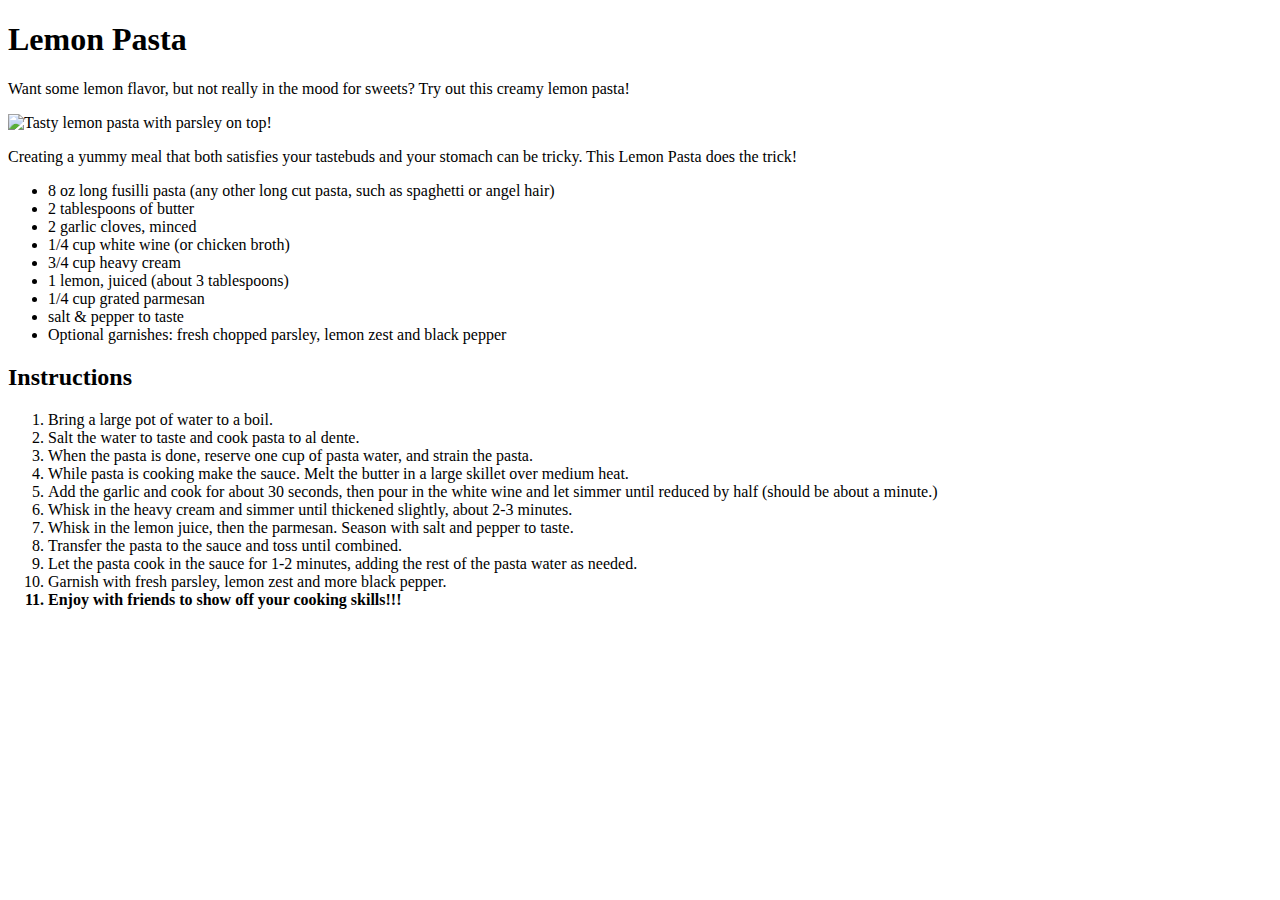
==== recipies/creamylemonpasta.html @ 2a902eaa "Add directory structure" ====
<!DOCTYPE html>
<html lang="en">
<head>
    <meta charset="UTF-8">
    <meta http-equiv="X-UA-Compatible" content="IE=edge">
    <meta name="viewport" content="width=device-width, initial-scale=1.0">
    <title>Creamy Lemon Pasta</title>
</head>
<body>
    <h1>Lemon Pasta</h1>

    <p>Want some lemon flavor, but not really in the mood for sweets? Try out this creamy lemon pasta!</p>

    <img src="../img/lemon-pasta.svg" alt="Tasty lemon pasta with parsley on top!">

    <p>Creating a yummy meal that both satisfies your tastebuds and your stomach can be tricky. This Lemon Pasta does the trick!</p>

    <p>
        <ul>
            <li>8 oz long fusilli pasta (any other long cut pasta, such as spaghetti or angel hair)</li>
            <li>2 tablespoons of butter</li>
            <li>2 garlic cloves, minced</li>
            <li>1/4 cup white wine (or chicken broth)</li>
            <li>3/4 cup heavy cream</li>
            <li>1 lemon, juiced (about 3 tablespoons)</li>
            <li>1/4 cup grated parmesan</li>
            <li>salt & pepper to taste</li>
            <li>Optional garnishes: fresh chopped parsley, lemon zest and black pepper</li>
        </ul>
    </p>
    <h2>Instructions</h2>
    <p>
        <ol>
            <li>Bring a large pot of water to a boil.</li>
            <li>Salt the water to taste and cook pasta to al dente.</li>
            <li>When the pasta is done, reserve one cup of pasta water, and strain the pasta.</li>
            <li>While pasta is cooking make the sauce. Melt the butter in a large skillet over medium heat.</li>
            <li>Add the garlic and cook for about 30 seconds, then pour in the white wine and let simmer until reduced by half (should be about a minute.)</li>
            <li>Whisk in the heavy cream and simmer until thickened slightly, about 2-3 minutes.</li>
            <li>Whisk in the lemon juice, then the parmesan. Season with salt and pepper to taste.</li>
            <li>Transfer the pasta to the sauce and toss until combined.</li>
            <li>Let the pasta cook in the sauce for 1-2 minutes, adding the rest of the pasta water as needed.</li>
            <li>Garnish with fresh parsley, lemon zest and more black pepper.</li>
            <strong><li>Enjoy with friends to show off your cooking skills!!!</li></strong>
        </ol>
     </p>
</body>
</html>
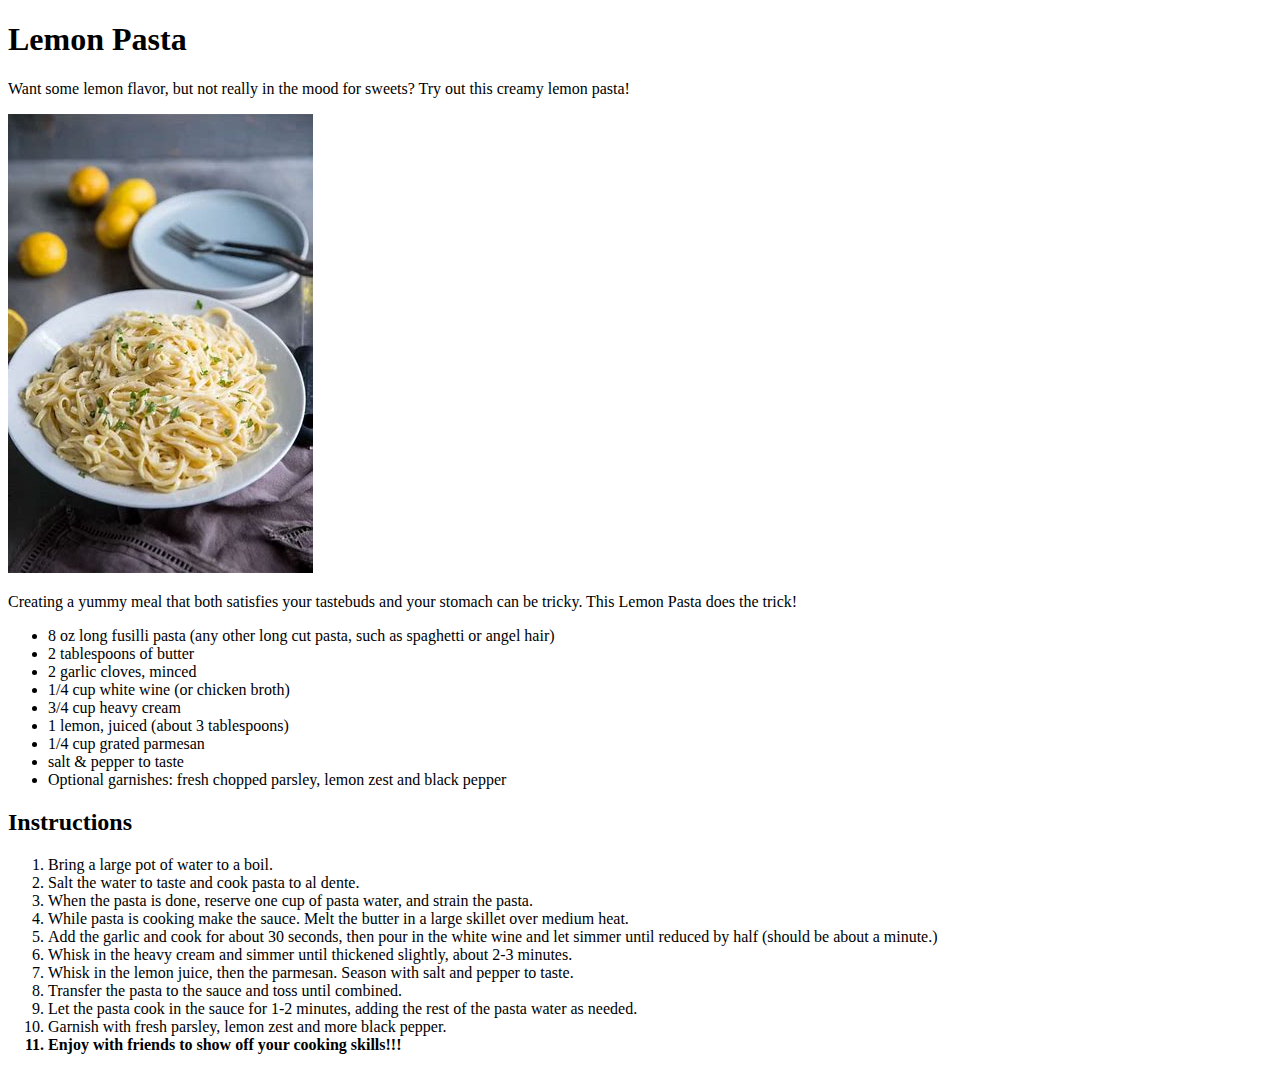
==== commit d03d0765: "fix file name" ====
--- a/recipies/creamylemonpasta.html
+++ b/recipies/creamylemonpasta.html
@@ -11,7 +11,7 @@
 
     <p>Want some lemon flavor, but not really in the mood for sweets? Try out this creamy lemon pasta!</p>
 
-    <img src="../img/lemon-pasta.svg" alt="Tasty lemon pasta with parsley on top!">
+    <img src="../img/lemon-pasta.jpeg" alt="Tasty lemon pasta with parsley on top!">
 
     <p>Creating a yummy meal that both satisfies your tastebuds and your stomach can be tricky. This Lemon Pasta does the trick!</p>
 
